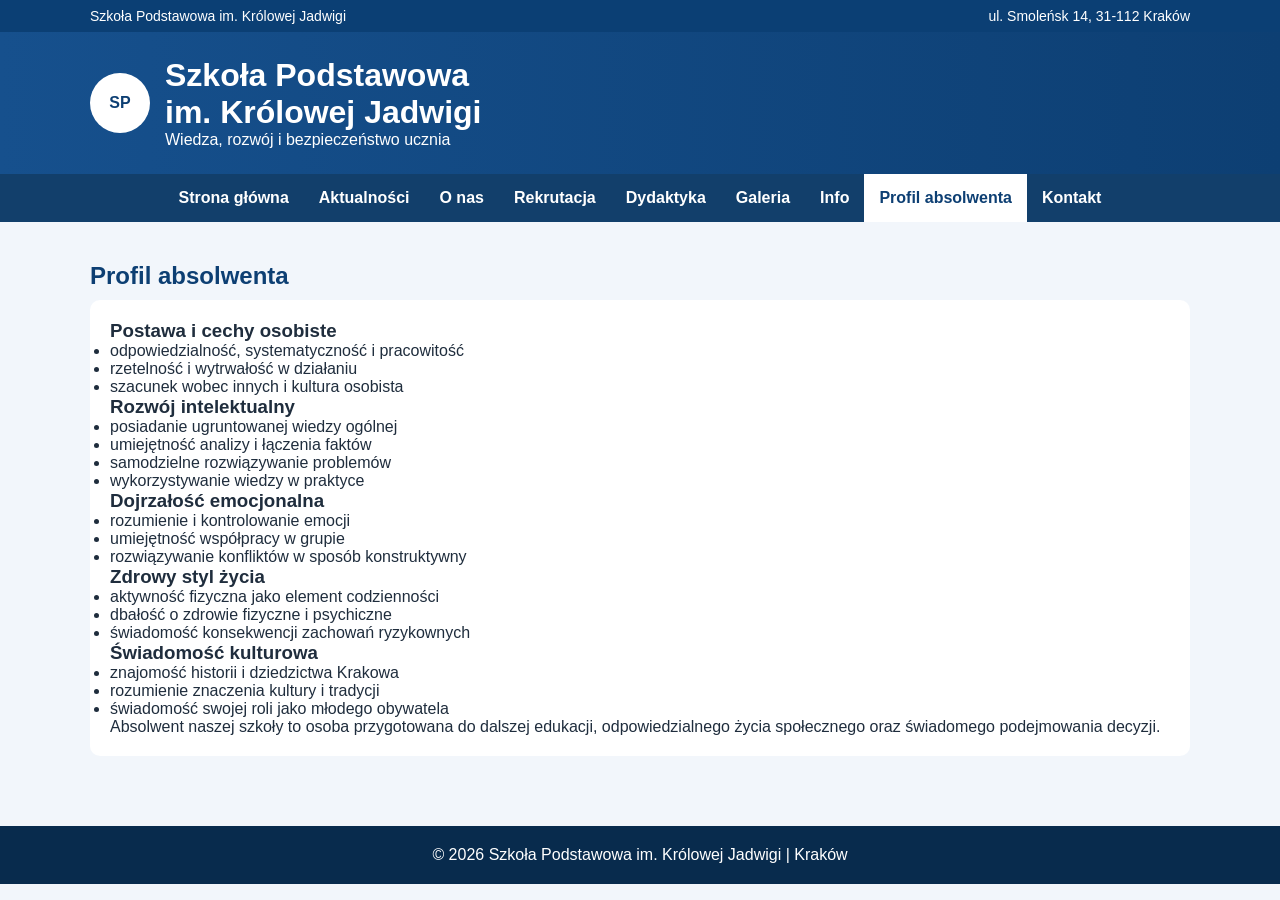
==== absolwent.html @ 1d853240 "Zmiany w zakładkach 2" ====
<!DOCTYPE html>
<html lang="pl">
<head>
    <meta charset="UTF-8">
    <meta name="viewport" content="width=device-width, initial-scale=1.0">
    <title>Profil absolwenta - Szkoła Podstawowa im. Królowej Jadwigi</title>
    <link rel="stylesheet" href="style.css">
</head>
<body>

<div class="top-bar">
    <div class="container top-bar-content">
        <span>Szkoła Podstawowa im. Królowej Jadwigi</span>
        <span>ul. Smoleńsk 14, 31-112 Kraków</span>
    </div>
</div>

<header class="main-header">
    <div class="container header-content">
        <div class="logo-box">
            <div class="logo-circle">SP</div>
            <div>
                <h1>Szkoła Podstawowa<br>im. Królowej Jadwigi</h1>
                <p>Wiedza, rozwój i bezpieczeństwo ucznia</p>
            </div>
        </div>
    </div>
</header>

<nav class="main-nav">
    <div class="container">
        <div class="menu-toggle" onclick="toggleMenu()">☰</div>

        <div class="nav-links" id="navLinks">
            <a href="index.html">Strona główna</a>
            <a href="aktualnosci.html">Aktualności</a>
            <a href="onas.html">O nas</a>
            <a href="rekrutacja.html">Rekrutacja</a>
            <a href="dydaktyka.html">Dydaktyka</a>
            <a href="galeria.html">Galeria</a>
            <a href="info.html">Info</a>
            <a href="absolwent.html" class="active">Profil absolwenta</a>
            <a href="kontakt.html">Kontakt</a>
        </div>
    </div>
</nav>

<main class="container main-content">

    <section class="content-section">
        <h2>Profil absolwenta</h2>

        <div class="panel">

            <h3>Postawa i cechy osobiste</h3>
            <ul>
                <li>odpowiedzialność, systematyczność i pracowitość</li>
                <li>rzetelność i wytrwałość w działaniu</li>
                <li>szacunek wobec innych i kultura osobista</li>
            </ul>

            <h3>Rozwój intelektualny</h3>
            <ul>
                <li>posiadanie ugruntowanej wiedzy ogólnej</li>
                <li>umiejętność analizy i łączenia faktów</li>
                <li>samodzielne rozwiązywanie problemów</li>
                <li>wykorzystywanie wiedzy w praktyce</li>
            </ul>

            <h3>Dojrzałość emocjonalna</h3>
            <ul>
                <li>rozumienie i kontrolowanie emocji</li>
                <li>umiejętność współpracy w grupie</li>
                <li>rozwiązywanie konfliktów w sposób konstruktywny</li>
            </ul>

            <h3>Zdrowy styl życia</h3>
            <ul>
                <li>aktywność fizyczna jako element codzienności</li>
                <li>dbałość o zdrowie fizyczne i psychiczne</li>
                <li>świadomość konsekwencji zachowań ryzykownych</li>
            </ul>

            <h3>Świadomość kulturowa</h3>
            <ul>
                <li>znajomość historii i dziedzictwa Krakowa</li>
                <li>rozumienie znaczenia kultury i tradycji</li>
                <li>świadomość swojej roli jako młodego obywatela</li>
            </ul>

            <p>
                Absolwent naszej szkoły to osoba przygotowana do dalszej edukacji,
                odpowiedzialnego życia społecznego oraz świadomego podejmowania decyzji.
            </p>

        </div>
    </section>

</main>

<footer class="footer">
    <div class="container">
        <p>© 2026 Szkoła Podstawowa im. Królowej Jadwigi | Kraków</p>
    </div>
</footer>

<script>
    function toggleMenu() {
        const nav = document.getElementById("navLinks");
        nav.classList.toggle("active");
    }
</script>

</body>
</html>
---- style.css ----
* {
    margin: 0;
    padding: 0;
    box-sizing: border-box;
}

body {
    font-family: 'Roboto', sans-serif;
    background-color: #f2f6fb;
    color: #1f2d3d;
}

/* ====== UKŁAD ====== */

.container {
    width: 90%;
    max-width: 1100px;
    margin: auto;
}

/* ====== GÓRNY PASEK ====== */

.top-bar {
    background: #0b3f74;
    color: white;
    font-size: 14px;
    padding: 8px 0;
}

.top-bar-content {
    display: flex;
    justify-content: space-between;
}

/* ====== HEADER ====== */

.main-header {
    background: linear-gradient(to right, #16508d, #0d3f73);
    color: white;
    padding: 25px 0;
}

.logo-box {
    display: flex;
    align-items: center;
    gap: 15px;
}

.logo-circle {
    width: 60px;
    height: 60px;
    border-radius: 50%;
    background: white;
    color: #0d3f73;
    display: flex;
    align-items: center;
    justify-content: center;
    font-weight: bold;
}

/* ====== MENU ====== */

.main-nav {
    background: #123f6b;
    position: sticky;
    top: 0;
}

.menu-toggle {
    display: none;
    font-size: 28px;
    color: white;
    cursor: pointer;
    padding: 10px;
}

.nav-links {
    display: flex;
    justify-content: center;
}

.main-nav a {
    color: white;
    text-decoration: none;
    padding: 15px;
    font-weight: bold;
    position: relative;
    transition: 0.3s;
}

.main-nav a:hover {
    background: #1d5f9f;
}

/* aktywna zakładka */
.main-nav a.active {
    background: white;
    color: #0d3f73;
}

/* animowana kreska */
.main-nav a::after {
    content: "";
    position: absolute;
    left: 50%;
    bottom: 5px;
    width: 0;
    height: 3px;
    background: white;
    transition: 0.3s;
    transform: translateX(-50%);
}

.main-nav a:hover::after {
    width: 60%;
}

/* ====== HERO ====== */

.hero {
    position: relative;
    height: 400px;
    background-size: cover;
    background-position: center;
    animation: slideshow 16s infinite;
    display: flex;
    align-items: center;
    color: white;
    overflow: hidden;
}

.hero::before {
    content: "";
    position: absolute;
    inset: 0;
    background: rgba(0, 0, 0, 0.4);
    z-index: 1;
}

.hero-content,
.hero-text {
    position: relative;
    z-index: 2;
}
@keyframes slideshow {
    0% {
        background-image: url("images/rynek.jpg");
    }
    25% {
        background-image: url("images/wawel.jpg");
    }
    50% {
        background-image: url("images/mariacki.jpg");
    }
    75% {
        background-image: url("images/wisla.jpg");
    }
    100% {
        background-image: url("images/rynek2.jpg");
    }
}

.hero-text {
    max-width: 600px;
}

.btn {
    display: inline-block;
    margin-top: 15px;
    background: #2b78c5;
    color: white;
    padding: 10px 20px;
    text-decoration: none;
    border-radius: 25px;
}

.btn:hover {
    background: #1f63a7;
}

/* ====== SEKCJE ====== */

.main-content {
    padding: 40px 0;
}

.content-section {
    margin-bottom: 30px;
}

.content-section h2 {
    color: #0d3f73;
    margin-bottom: 10px;
}

/* panel */
.panel {
    background: white;
    padding: 20px;
    border-radius: 10px;
}

/* ====== KARTY ====== */

.cards {
    display: flex;
    gap: 20px;
    flex-wrap: wrap;
}

.card {
    background: white;
    padding: 20px;
    flex: 1;
    min-width: 250px;
    border-radius: 10px;
    transition: 0.3s;
}

.card:hover {
    transform: translateY(-5px);
}

.card-link {
    display: inline-block;
    margin-top: 10px;
    color: #2b78c5;
    font-weight: bold;
}

/* ====== GALERIA ====== */

.gallery-preview {
    display: flex;
    gap: 10px;
    flex-wrap: wrap;
}

.gallery-box {
    flex: 1;
    min-width: 120px;
    height: 100px;
    background: #cce0ff;
    display: flex;
    align-items: center;
    justify-content: center;
}

.more-button-box {
    margin-top: 15px;
}

/* ====== KONTAKT ====== */

.contact-box {
    display: flex;
    gap: 20px;
    flex-wrap: wrap;
    background: white;
    padding: 20px;
    border-radius: 10px;
}

/* ====== STOPKA ====== */

.footer {
    background: #082b4d;
    color: white;
    text-align: center;
    padding: 20px;
}

/* ====== RESPONSYWNOŚĆ ====== */

@media (max-width: 768px) {

    .menu-toggle {
        display: block;
    }

    .nav-links {
        display: none;
        flex-direction: column;
    }

    .nav-links.active {
        display: flex;
    }

    .cards {
        flex-direction: column;
    }

    .top-bar-content {
        flex-direction: column;
        gap: 5px;
    }
}
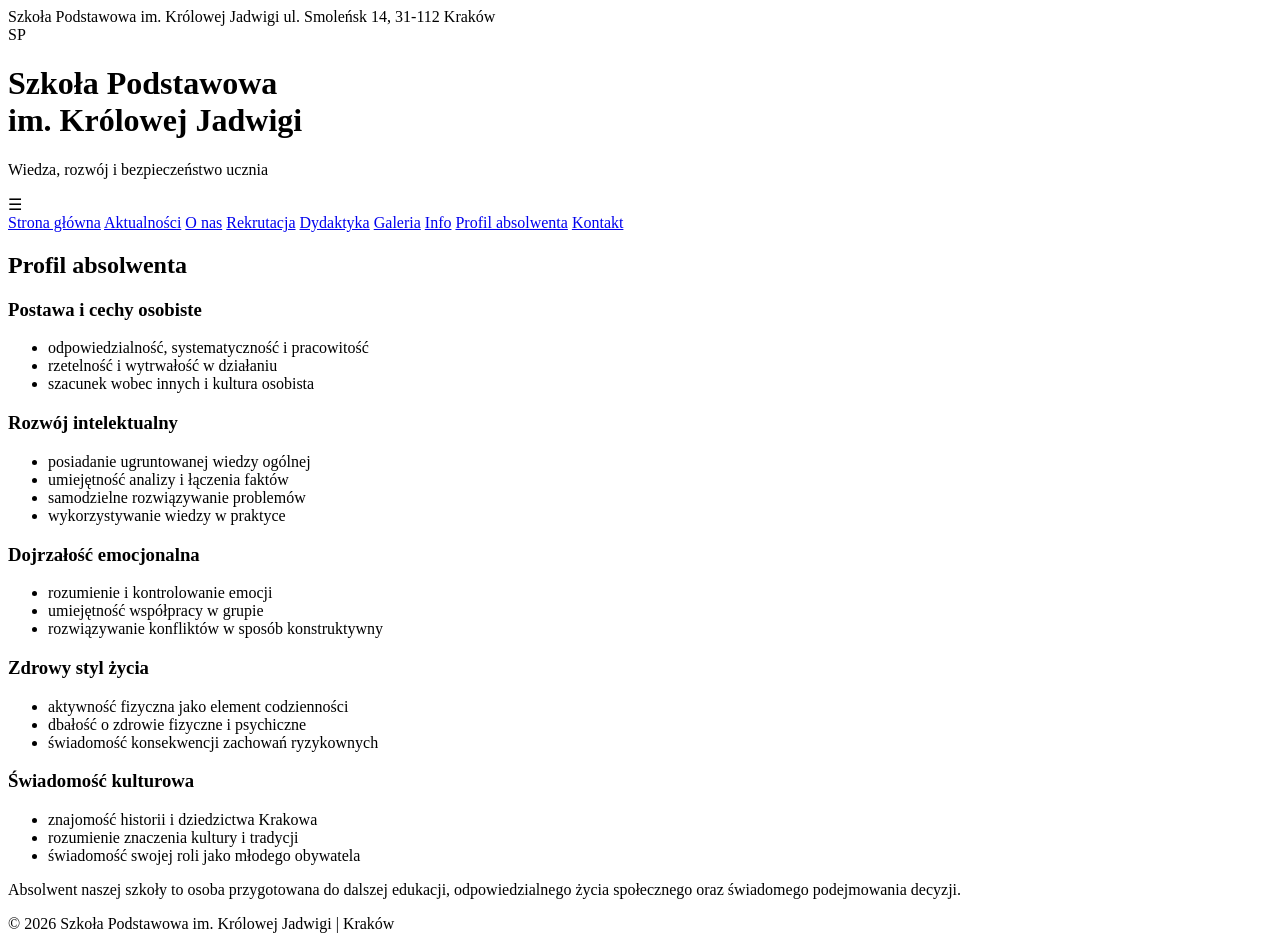
==== commit 11621185: "Zmiany w zakładkach 5" ====
--- a/absolwent.html
+++ b/absolwent.html
@@ -4,7 +4,7 @@
     <meta charset="UTF-8">
     <meta name="viewport" content="width=device-width, initial-scale=1.0">
     <title>Profil absolwenta - Szkoła Podstawowa im. Królowej Jadwigi</title>
-    <link rel="stylesheet" href="style.css">
+    <link href="https://fonts.googleapis.com/css2?family=Poppins:wght@300;400;600;700&display=swap" rel="stylesheet">
 </head>
 <body>
 
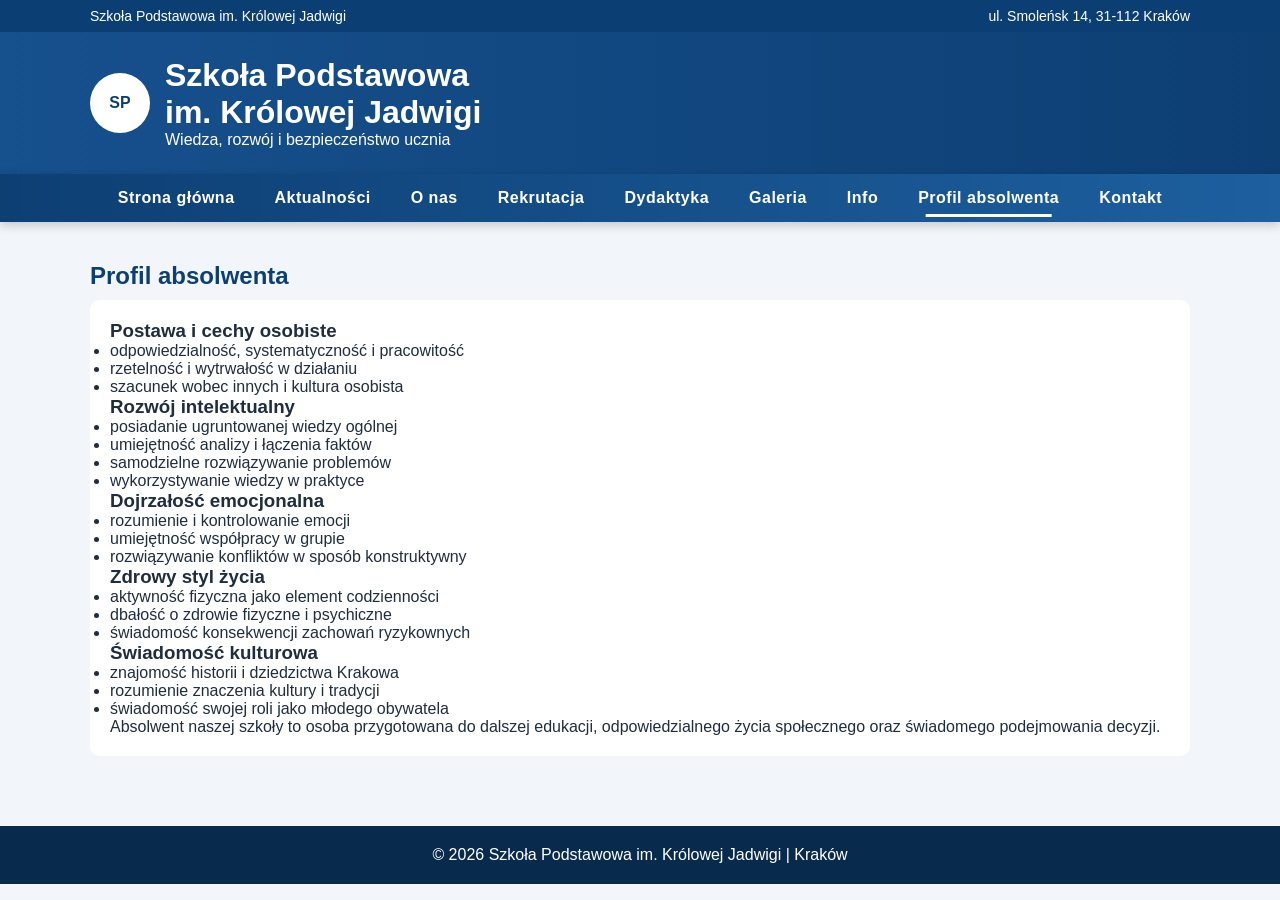
==== commit a613fae1: "Zmiany w zakładkach 6" ====
--- a/absolwent.html
+++ b/absolwent.html
@@ -4,7 +4,7 @@
     <meta charset="UTF-8">
     <meta name="viewport" content="width=device-width, initial-scale=1.0">
     <title>Profil absolwenta - Szkoła Podstawowa im. Królowej Jadwigi</title>
-    <link href="https://fonts.googleapis.com/css2?family=Poppins:wght@300;400;600;700&display=swap" rel="stylesheet">
+    <link rel="stylesheet" href="style.css">
 </head>
 <body>
 
--- a/style.css
+++ b/style.css
@@ -0,0 +1,318 @@
+* {
+    margin: 0;
+    padding: 0;
+    box-sizing: border-box;
+}
+
+body {
+    font-family: 'Poppins', sans-serif;
+    background-color: #f2f6fb;
+    color: #1f2d3d;
+}
+
+/* ====== UKŁAD ====== */
+
+.container {
+    width: 90%;
+    max-width: 1100px;
+    margin: auto;
+}
+
+/* ====== GÓRNY PASEK ====== */
+
+.top-bar {
+    background: #0b3f74;
+    color: white;
+    font-size: 14px;
+    padding: 8px 0;
+}
+
+.top-bar-content {
+    display: flex;
+    justify-content: space-between;
+}
+
+/* ====== HEADER ====== */
+
+.main-header {
+    background: linear-gradient(to right, #16508d, #0d3f73);
+    color: white;
+    padding: 25px 0;
+}
+
+.logo-box {
+    display: flex;
+    align-items: center;
+    gap: 15px;
+}
+
+.logo-circle {
+    width: 60px;
+    height: 60px;
+    border-radius: 50%;
+    background: white;
+    color: #0d3f73;
+    display: flex;
+    align-items: center;
+    justify-content: center;
+    font-weight: bold;
+}
+
+/* ====== MENU ====== */
+
+.main-nav {
+    background: linear-gradient(to right, #0d3f73, #1d5f9f);
+    box-shadow: 0 3px 10px rgba(0,0,0,0.2);
+}
+
+.menu-toggle {
+    display: none;
+    font-size: 28px;
+    color: white;
+    cursor: pointer;
+    padding: 10px;
+}
+
+.nav-links {
+    display: flex;
+    justify-content: center;
+}
+
+.main-nav a {
+    color: white;
+    padding: 15px 20px;
+    text-decoration: none;
+    font-weight: 600;
+    letter-spacing: 0.5px;
+    position: relative;
+    transition: 0.3s;
+}
+
+.main-nav a:hover {
+    color: #cce0ff;
+}
+
+/* eleganckie podkreślenie */
+.main-nav a::after {
+    content: "";
+    position: absolute;
+    bottom: 5px;
+    left: 50%;
+    width: 0;
+    height: 3px;
+    background: #ffffff;
+    transition: 0.3s;
+    transform: translateX(-50%);
+}
+
+.main-nav a:hover::after {
+    width: 60%;
+}
+
+/* aktywna zakładka */
+.main-nav a.active {
+    color: #ffffff;
+}
+
+.main-nav a.active::after {
+    width: 70%;
+}
+
+/* animowana kreska */
+.main-nav a::after {
+    content: "";
+    position: absolute;
+    left: 50%;
+    bottom: 5px;
+    width: 0;
+    height: 3px;
+    background: white;
+    transition: 0.3s;
+    transform: translateX(-50%);
+}
+
+.main-nav a:hover::after {
+    width: 60%;
+}
+
+/* ====== HERO ====== */
+
+.hero {
+    position: relative;
+    height: 400px;
+    background-size: cover;
+    background-position: center;
+    animation: slideshow 16s infinite;
+    display: flex;
+    align-items: center;
+    color: white;
+    overflow: hidden;
+}
+
+.hero::before {
+    content: "";
+    position: absolute;
+    inset: 0;
+    background: rgba(0, 0, 0, 0.4);
+    z-index: 1;
+}
+
+.hero-content,
+.hero-text {
+    position: relative;
+    z-index: 2;
+}
+@keyframes slideshow {
+    0% {
+        background-image: url("images/rynek.jpg");
+    }
+    25% {
+        background-image: url("images/wawel.jpg");
+    }
+    50% {
+        background-image: url("images/mariacki.jpg");
+    }
+    75% {
+        background-image: url("images/wisla.jpg");
+    }
+    100% {
+        background-image: url("images/rynek2.jpg");
+    }
+}
+
+.hero-text {
+    max-width: 600px;
+}
+
+.btn {
+    display: inline-block;
+    margin-top: 15px;
+    background: #2b78c5;
+    color: white;
+    padding: 10px 20px;
+    text-decoration: none;
+    border-radius: 25px;
+}
+
+.btn:hover {
+    background: #1f63a7;
+}
+
+/* ====== SEKCJE ====== */
+
+.main-content {
+    padding: 40px 0;
+}
+
+.content-section {
+    margin-bottom: 30px;
+}
+
+.content-section h2 {
+    color: #0d3f73;
+    margin-bottom: 10px;
+}
+
+/* panel */
+.panel {
+    background: white;
+    padding: 20px;
+    border-radius: 10px;
+}
+
+/* ====== KARTY ====== */
+
+.cards {
+    display: flex;
+    gap: 20px;
+    flex-wrap: wrap;
+}
+
+.card {
+    background: white;
+    border-radius: 15px;
+    padding: 20px;
+    transition: 0.3s;
+    box-shadow: 0 5px 15px rgba(0,0,0,0.1);
+}
+
+.card:hover {
+    transform: translateY(-8px);
+    box-shadow: 0 10px 25px rgba(0,0,0,0.2);
+}
+
+.card-link {
+    display: inline-block;
+    margin-top: 10px;
+    color: #2b78c5;
+    font-weight: bold;
+}
+
+/* ====== GALERIA ====== */
+
+.gallery-preview {
+    display: flex;
+    gap: 10px;
+    flex-wrap: wrap;
+}
+
+.gallery-box {
+    flex: 1;
+    min-width: 120px;
+    height: 100px;
+    background: #cce0ff;
+    display: flex;
+    align-items: center;
+    justify-content: center;
+}
+
+.more-button-box {
+    margin-top: 15px;
+}
+
+/* ====== KONTAKT ====== */
+
+.contact-box {
+    display: flex;
+    gap: 20px;
+    flex-wrap: wrap;
+    background: white;
+    padding: 20px;
+    border-radius: 10px;
+}
+
+/* ====== STOPKA ====== */
+
+.footer {
+    background: #082b4d;
+    color: white;
+    text-align: center;
+    padding: 20px;
+}
+
+/* ====== RESPONSYWNOŚĆ ====== */
+
+@media (max-width: 768px) {
+
+    .menu-toggle {
+        display: block;
+    }
+
+    .nav-links {
+        display: none;
+        flex-direction: column;
+    }
+
+    .nav-links.active {
+        display: flex;
+    }
+
+    .cards {
+        flex-direction: column;
+    }
+
+    .top-bar-content {
+        flex-direction: column;
+        gap: 5px;
+    }
+}
